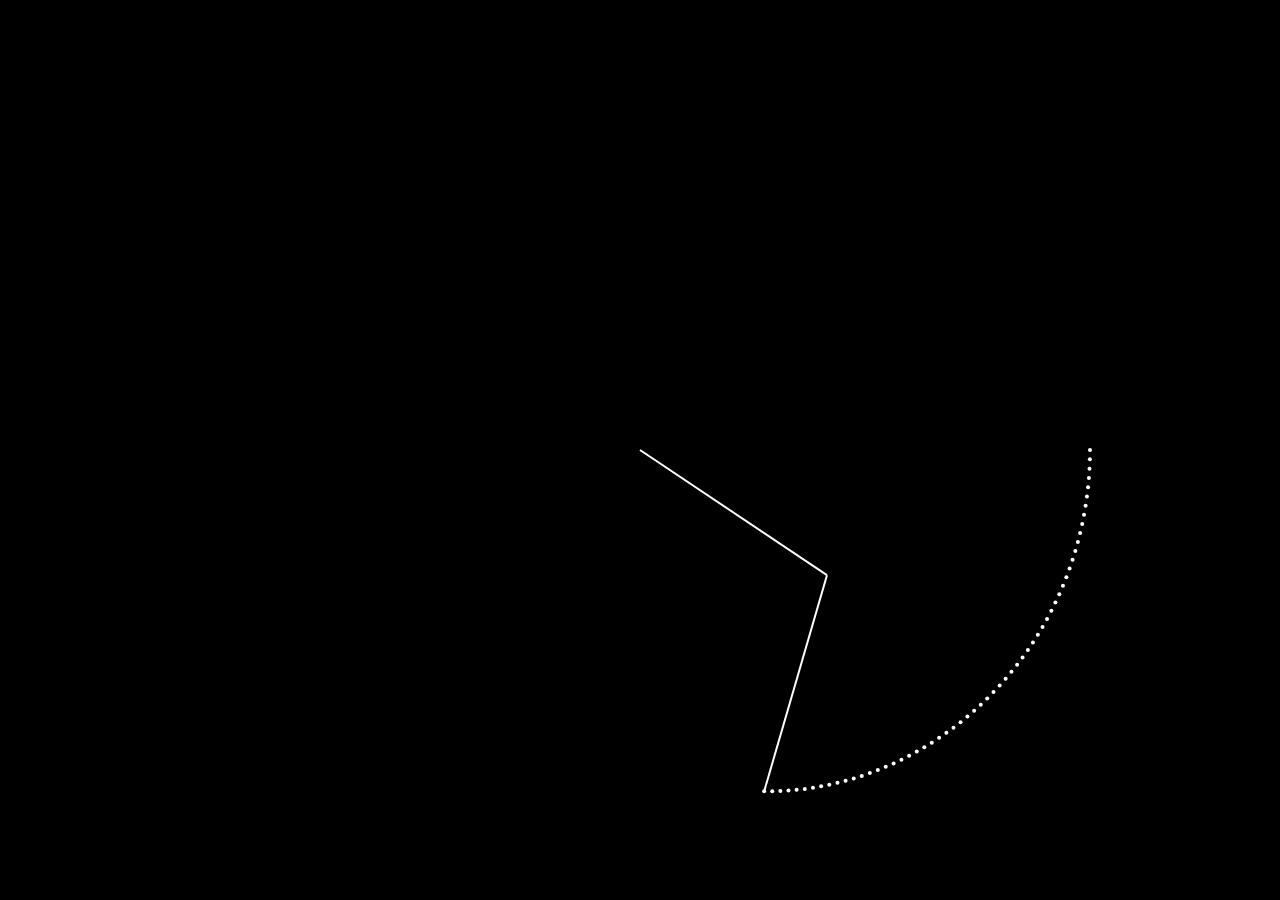
==== index.html @ 7212d141 "first commit" ====
<!DOCTYPE html>
<html lang="en">
<head>
    <meta charset="UTF-8">
    <meta name="viewport" content="width=device-width, initial-scale=1.0">
    <title>Graphical Pi</title>
    <link rel="stylesheet" href="style.css">
</head>
<body>
    <canvas id="trailCanvas" style="position: absolute; top: 0; left: 0; z-index: 0;"></canvas>
    <canvas id="piCanvas" style="position: absolute; top: 0; left: 0; z-index: 1;"></canvas>
    <script src="script.js"></script>
</body>
</html>
---- style.css ----
body {
    margin: 0;
    overflow: hidden;
}

canvas {
    display: block;
}
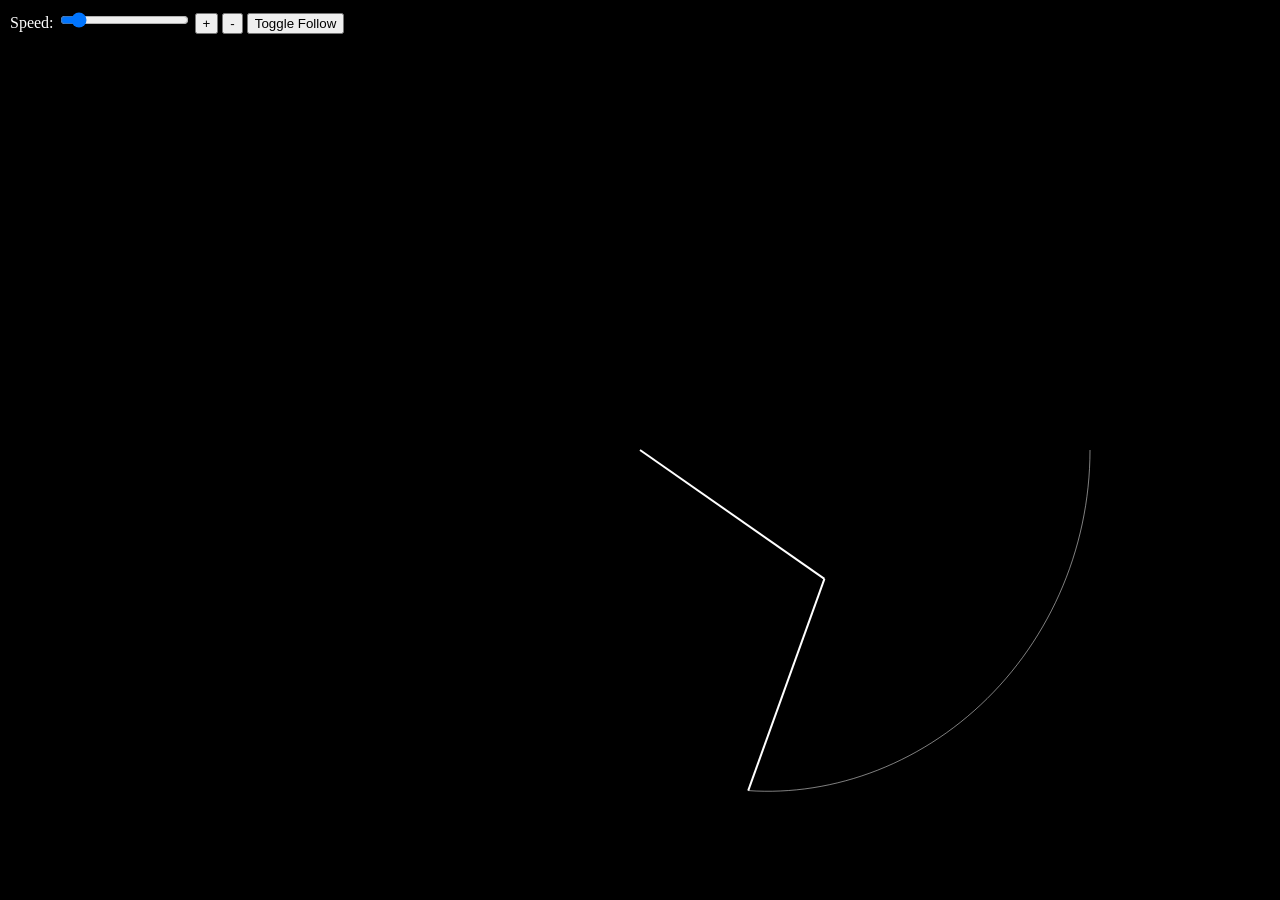
==== commit 8fbcedf6: "toggle follow" ====
--- a/index.html
+++ b/index.html
@@ -7,6 +7,13 @@
     <link rel="stylesheet" href="style.css">
 </head>
 <body>
+    <div id="controls" style="position: absolute; top: 10px; left: 10px; z-index: 2; color: white;">
+        <label for="speed">Speed:</label>
+        <input type="range" id="speed" min="0" max="0.1" step="0.001" value="0.01">
+        <button id="zoom-in">+</button>
+        <button id="zoom-out">-</button>
+        <button id="toggle-zoom">Toggle Follow</button>
+    </div>
     <canvas id="trailCanvas" style="position: absolute; top: 0; left: 0; z-index: 0;"></canvas>
     <canvas id="piCanvas" style="position: absolute; top: 0; left: 0; z-index: 1;"></canvas>
     <script src="script.js"></script>
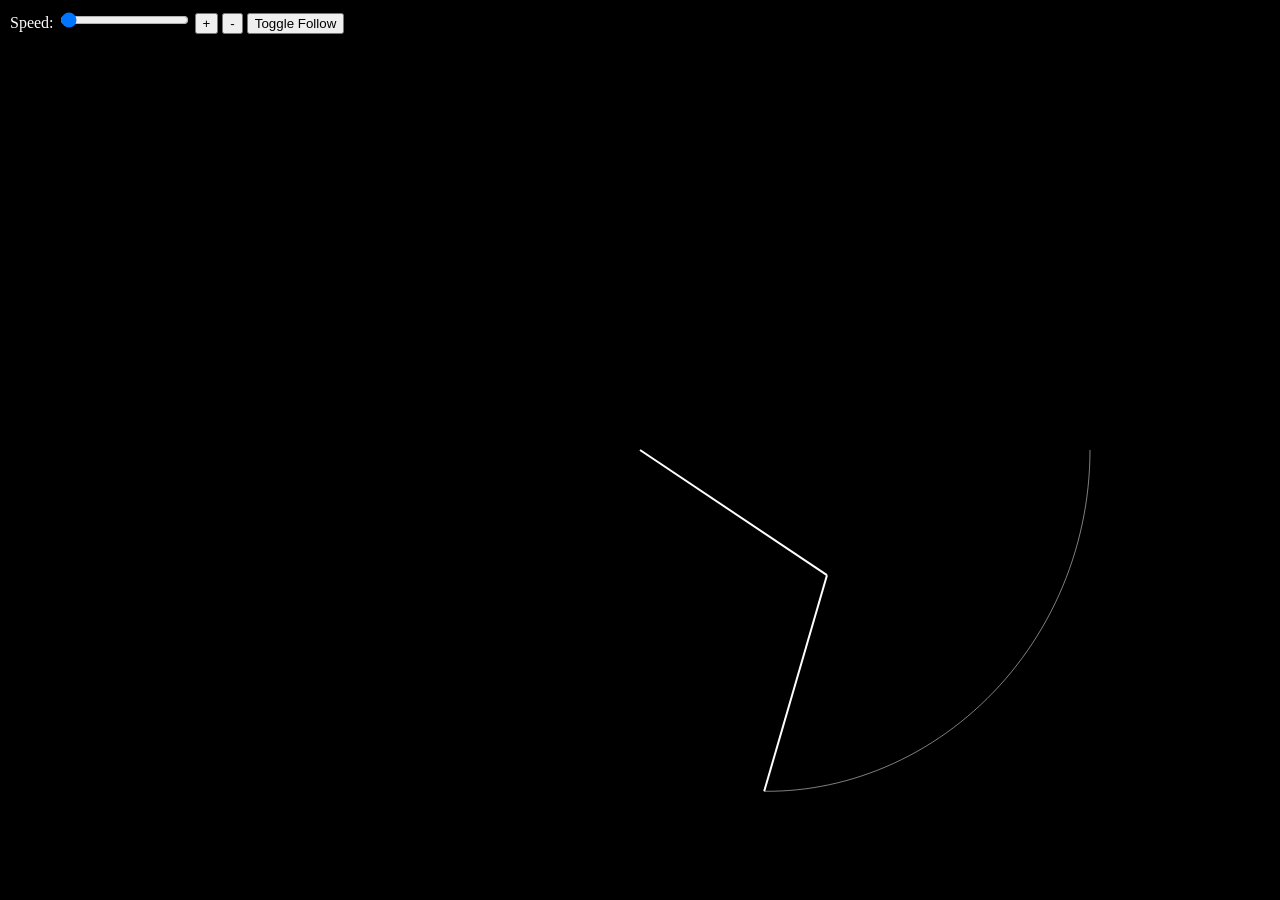
==== commit 3459022e: "web fix" ====
--- a/index.html
+++ b/index.html
@@ -9,7 +9,7 @@
 <body>
     <div id="controls" style="position: absolute; top: 10px; left: 10px; z-index: 2; color: white;">
         <label for="speed">Speed:</label>
-        <input type="range" id="speed" min="0" max="0.1" step="0.001" value="0.01">
+        <input type="range" id="speed" min="0" max="1" step="0.001" value="0.01">
         <button id="zoom-in">+</button>
         <button id="zoom-out">-</button>
         <button id="toggle-zoom">Toggle Follow</button>
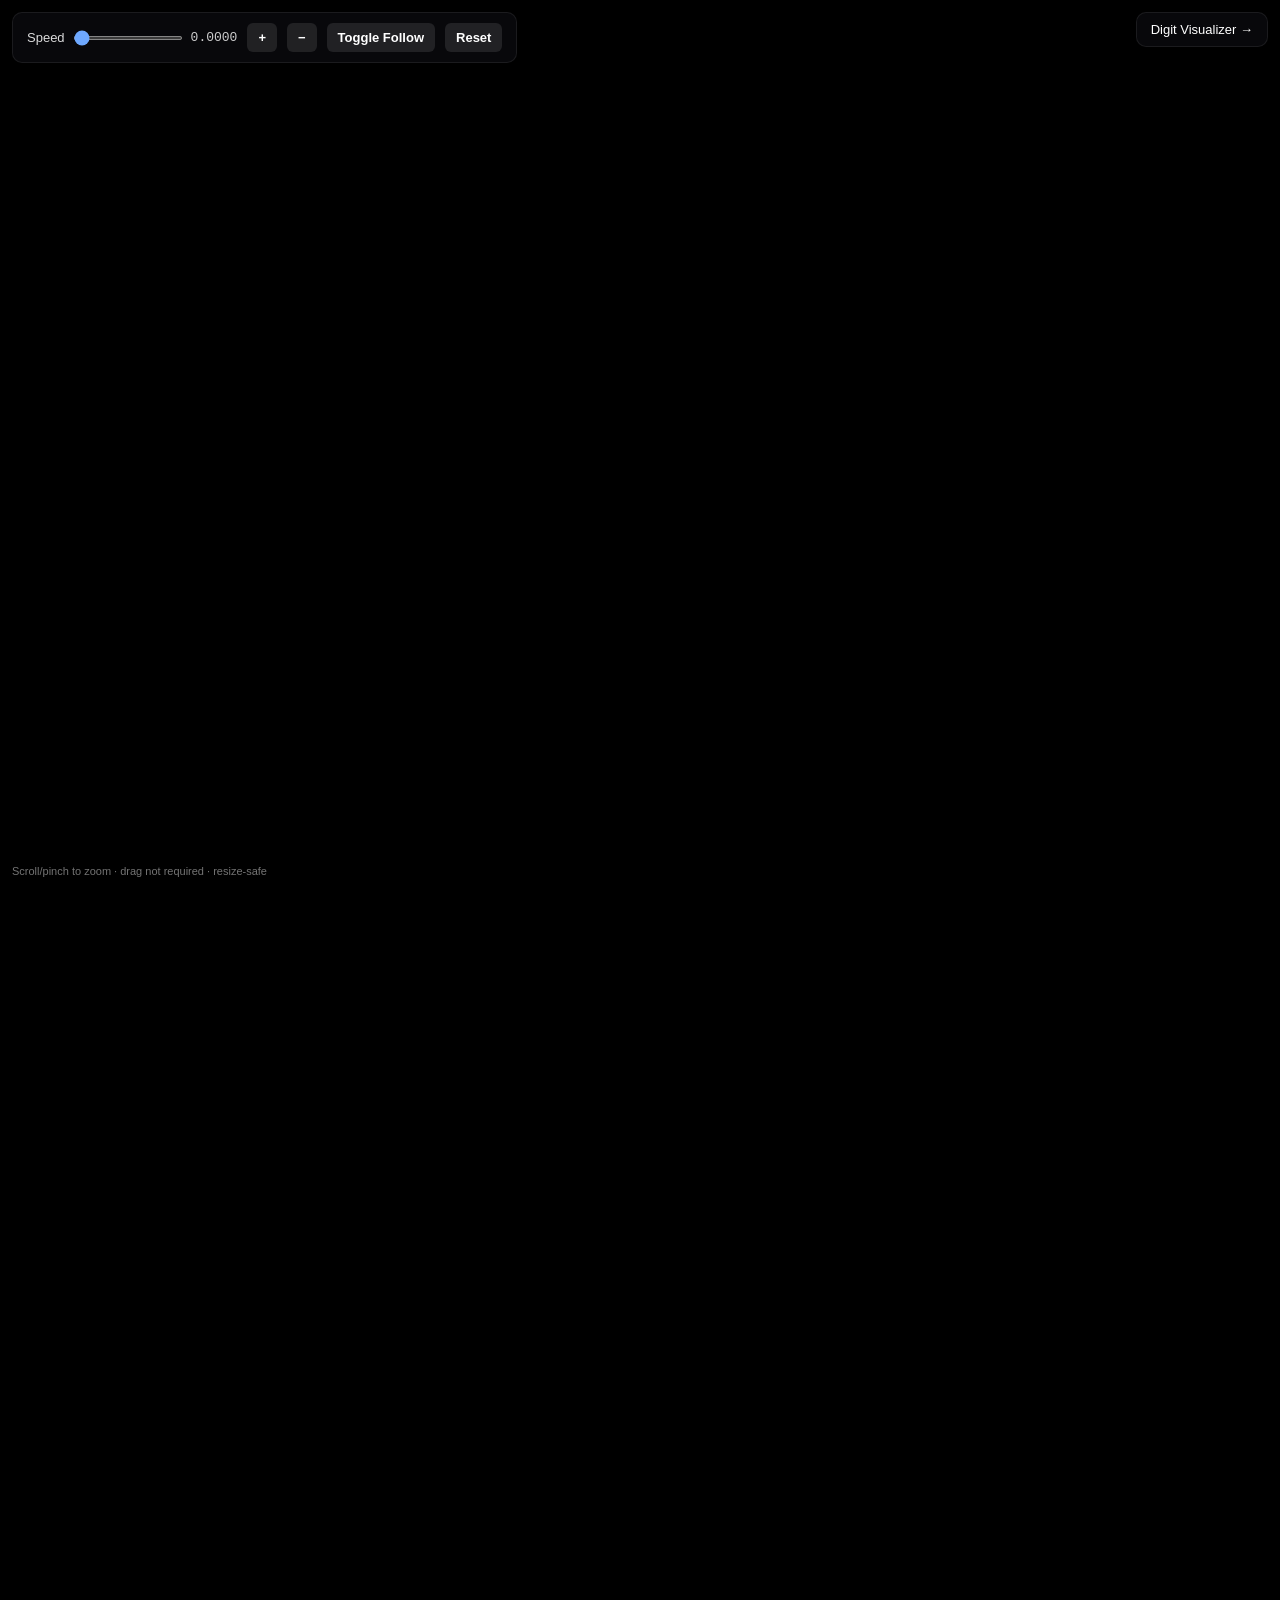
==== commit 983a1f1e: "Render at native device resolution and fix resize/zoom/animation bugs - Scale both canvases by devic" ====
--- a/index.html
+++ b/index.html
@@ -2,20 +2,29 @@
 <html lang="en">
 <head>
     <meta charset="UTF-8">
-    <meta name="viewport" content="width=device-width, initial-scale=1.0">
+    <meta name="viewport" content="width=device-width, initial-scale=1.0, viewport-fit=cover">
+    <meta name="description" content="A live, high-resolution generative art piece: two rotating arms, one spinning pi times faster than the other, tracing an ever-evolving pattern that visualizes the transcendental number pi.">
+    <meta name="theme-color" content="#000000">
+    <link rel="icon" href="data:image/svg+xml,%3Csvg xmlns='http://www.w3.org/2000/svg' viewBox='0 0 100 100'%3E%3Crect width='100' height='100' fill='black'/%3E%3Ctext x='50' y='68' font-size='64' text-anchor='middle' fill='%236ea8ff' font-family='monospace'%3E%CF%80%3C/text%3E%3C/svg%3E">
     <title>Graphical Pi</title>
     <link rel="stylesheet" href="style.css">
 </head>
 <body>
-    <div id="controls" style="position: absolute; top: 10px; left: 10px; z-index: 2; color: white;">
-        <label for="speed">Speed:</label>
-        <input type="range" id="speed" min="0" max="1" step="0.001" value="0.01">
-        <button id="zoom-in">+</button>
-        <button id="zoom-out">-</button>
-        <button id="toggle-zoom">Toggle Follow</button>
+    <div id="controls">
+        <div class="field">
+            <label for="speed">Speed</label>
+            <input type="range" id="speed" min="0" max="1" step="0.001" value="0.01">
+            <span id="speed-value">0.0001</span>
+        </div>
+        <button id="zoom-in" aria-label="Zoom in">+</button>
+        <button id="zoom-out" aria-label="Zoom out">&minus;</button>
+        <button id="toggle-zoom" aria-pressed="false">Toggle Follow</button>
+        <button id="reset-trail">Reset</button>
     </div>
-    <canvas id="trailCanvas" style="position: absolute; top: 0; left: 0; z-index: 0;"></canvas>
-    <canvas id="piCanvas" style="position: absolute; top: 0; left: 0; z-index: 1;"></canvas>
+    <a class="nav-link" href="data-visualizer.html">Digit Visualizer &rarr;</a>
+    <canvas id="trailCanvas"></canvas>
+    <canvas id="piCanvas"></canvas>
+    <p id="hint">Scroll/pinch to zoom &middot; drag not required &middot; resize-safe</p>
     <script src="script.js"></script>
 </body>
 </html>
--- a/style.css
+++ b/style.css
@@ -1,8 +1,136 @@
-body {
+:root {
+    color-scheme: dark;
+}
+
+html, body {
     margin: 0;
+    padding: 0;
     overflow: hidden;
+    background: #000;
+    height: 100%;
+    font-family: -apple-system, BlinkMacSystemFont, "Segoe UI", Roboto, sans-serif;
 }
 
 canvas {
     display: block;
+    touch-action: none;
 }
+
+#controls {
+    position: fixed;
+    top: 12px;
+    left: 12px;
+    z-index: 2;
+    display: flex;
+    flex-wrap: wrap;
+    align-items: center;
+    gap: 10px;
+    padding: 10px 14px;
+    background: rgba(15, 15, 20, 0.55);
+    border: 1px solid rgba(255, 255, 255, 0.08);
+    border-radius: 10px;
+    backdrop-filter: blur(14px);
+    -webkit-backdrop-filter: blur(14px);
+    color: #fff;
+    font-size: 13px;
+    max-width: calc(100vw - 24px);
+    box-sizing: border-box;
+}
+
+#controls .field {
+    display: flex;
+    align-items: center;
+    gap: 6px;
+}
+
+#controls label {
+    opacity: 0.85;
+    white-space: nowrap;
+}
+
+#controls input[type="range"] {
+    width: 110px;
+    height: 4px;
+    accent-color: #6ea8ff;
+}
+
+#speed-value {
+    min-width: 3.5em;
+    display: inline-block;
+    font-family: "SF Mono", monospace;
+    opacity: 0.8;
+}
+
+#controls button {
+    border: none;
+    border-radius: 6px;
+    padding: 7px 11px;
+    font-size: 13px;
+    font-weight: 600;
+    color: #fff;
+    background: rgba(255, 255, 255, 0.1);
+    cursor: pointer;
+    transition: transform 0.15s ease, background 0.15s ease;
+}
+
+#controls button:hover {
+    background: rgba(255, 255, 255, 0.2);
+    transform: translateY(-1px);
+}
+
+#controls button:active {
+    transform: translateY(0);
+}
+
+#controls button:focus-visible,
+#controls input:focus-visible,
+.nav-link:focus-visible {
+    outline: 2px solid #6ea8ff;
+    outline-offset: 2px;
+}
+
+.nav-link {
+    position: fixed;
+    top: 12px;
+    right: 12px;
+    z-index: 2;
+    color: #fff;
+    text-decoration: none;
+    font-size: 13px;
+    padding: 9px 14px;
+    background: rgba(15, 15, 20, 0.55);
+    border: 1px solid rgba(255, 255, 255, 0.08);
+    border-radius: 10px;
+    backdrop-filter: blur(14px);
+    -webkit-backdrop-filter: blur(14px);
+    transition: background 0.15s ease;
+}
+
+.nav-link:hover {
+    background: rgba(255, 255, 255, 0.18);
+}
+
+#hint {
+    position: fixed;
+    bottom: 12px;
+    left: 12px;
+    z-index: 2;
+    color: rgba(255, 255, 255, 0.45);
+    font-size: 11px;
+    pointer-events: none;
+}
+
+@media (max-width: 520px) {
+    #controls {
+        font-size: 12px;
+        gap: 8px;
+        padding: 8px 10px;
+    }
+    #controls input[type="range"] {
+        width: 80px;
+    }
+    .nav-link {
+        font-size: 12px;
+        padding: 7px 10px;
+    }
+}
